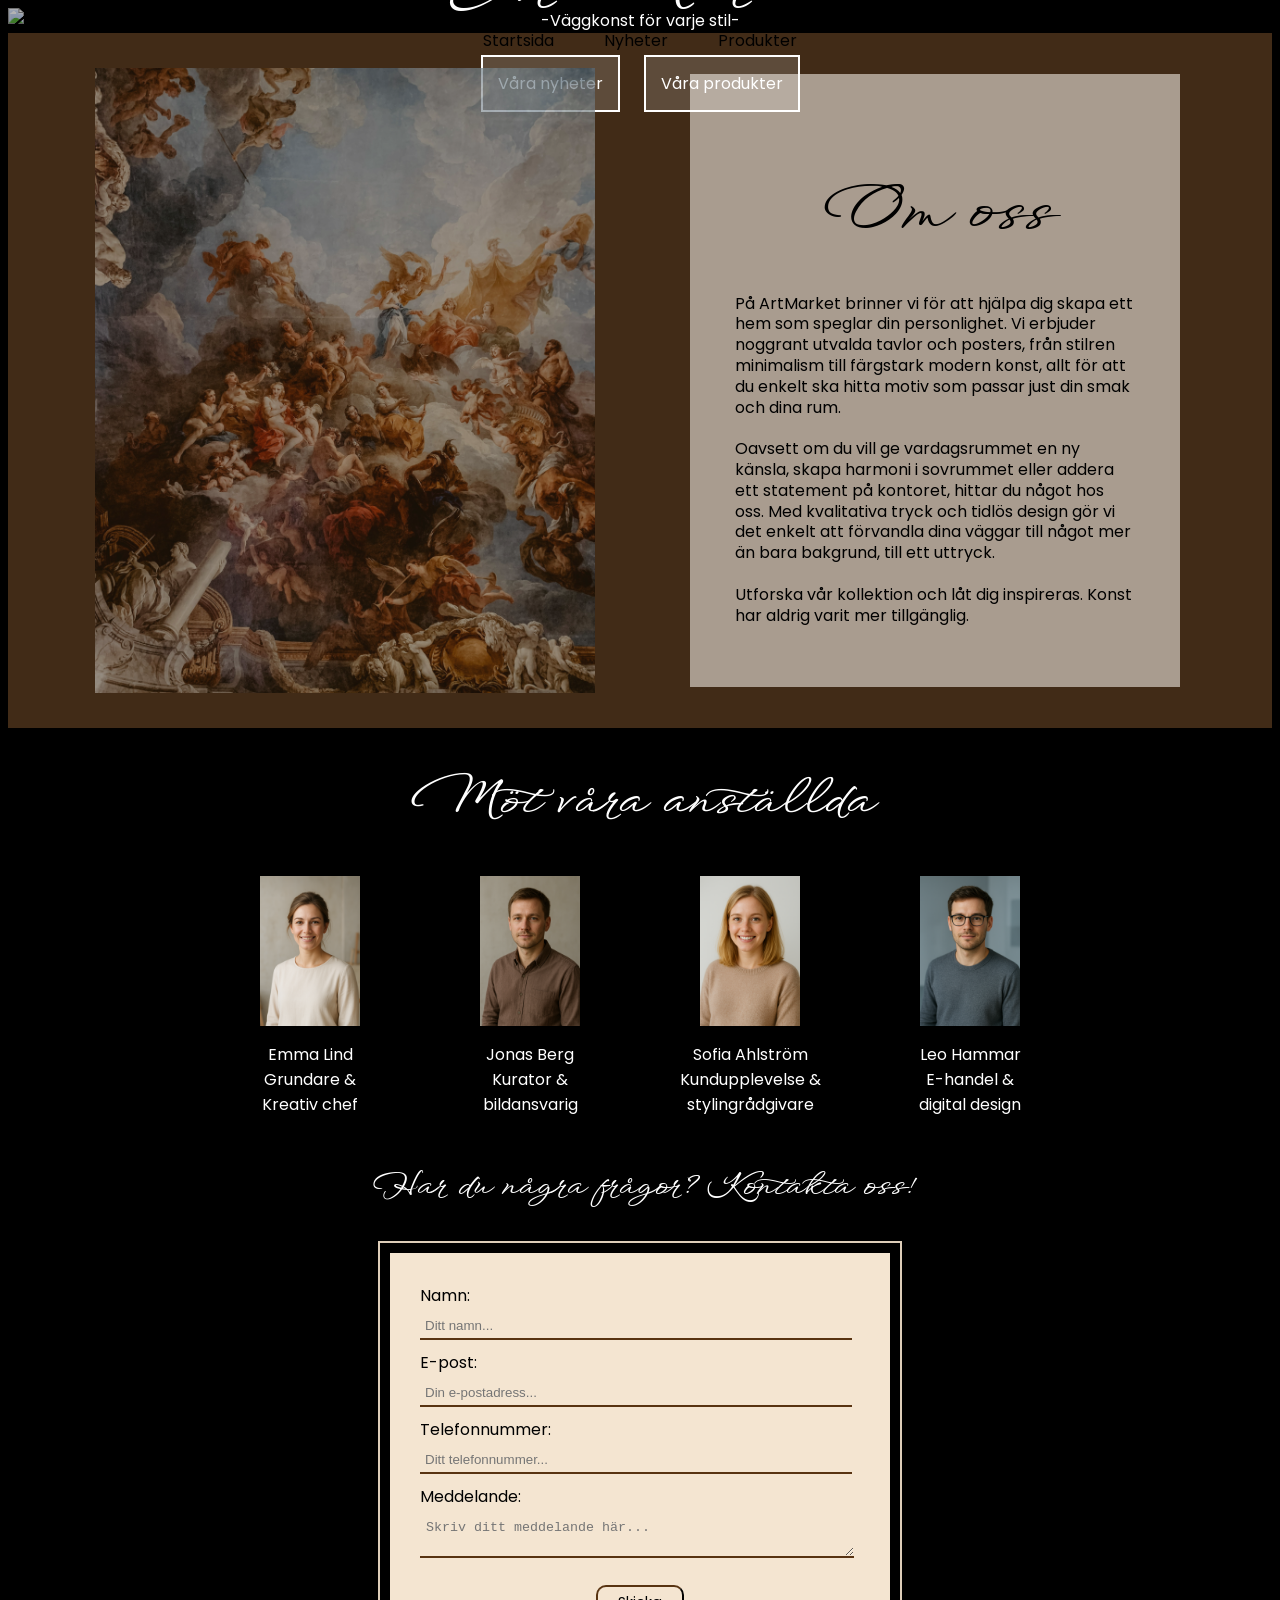
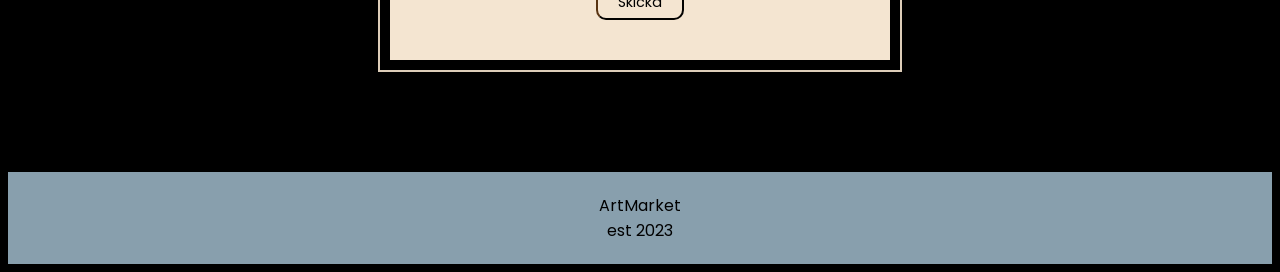
==== index.html @ ad664b10 "anpassningar gjorda med css för flexibilitet i skärmstorlek" ====
<!DOCTYPE html>
<html lang="sv">

<head>
    <meta charset="UTF-8">
    <meta name="viewport" content="width=device-width, initial-scale=1.0">
    <link rel="stylesheet" href="styles.css">
    <title>ArtMarket | Startsida</title>
<link rel="preconnect" href="https://fonts.googleapis.com">
<link rel="preconnect" href="https://fonts.gstatic.com" crossorigin>
<link href="https://fonts.googleapis.com/css2?family=Poppins:ital,wght@0,100;0,200;0,300;0,400;0,500;0,600;0,700;0,800;0,900;1,100;1,200;1,300;1,400;1,500;1,600;1,700;1,800;1,900&family=WindSong:wght@400;500&display=swap" rel="stylesheet">
</head>

<body>


    <div id="headerDiv">
        <img src="/images/header-Webshop.jpg" alt="Konstverk på berg och skog">
        
    <nav id="headMenu">
        <ul>
            <li><a href="/index.html">Startsida</a></li>
            <li><a href="/news.html">Nyheter</a></li>
            <li><a href="/products.html">Produkter</a></li>
        </ul>
    </nav>

    <div id="headerText">
    <h1>ArtMarket</h1>
    <p>-Väggkonst för varje stil-</p>

    <div id="headButtons">
        <a href="/news.html">Våra nyheter</a>
    <a href="/products.html">Våra produkter</a>
    </div>
    </div>
    </div>

    <div id="about">
        <img src="/images/aboutImage.jpg" alt="Konstverk">

        <div id="aboutText">
        <h2>Om oss</h2>
        <p>På ArtMarket brinner vi för att hjälpa dig skapa ett hem som speglar din personlighet. 
        Vi erbjuder noggrant utvalda tavlor och posters, från stilren minimalism till färgstark modern konst,
        allt för att du enkelt ska hitta motiv som passar just din smak och dina rum.<br>
        <br> Oavsett om du vill ge vardagsrummet en ny känsla, skapa harmoni i sovrummet eller addera ett
        statement på kontoret, hittar du något hos oss. Med kvalitativa tryck och tidlös design gör 
        vi det enkelt att förvandla dina väggar till något mer än bara bakgrund, till ett uttryck. <br>
        <br> Utforska vår kollektion och låt dig inspireras. Konst har aldrig varit mer tillgänglig.</p>
        </div>
    </div>

    <div id="employees">
        <h2>Möt våra anställda</h2>
        <div id="presentation">
        <div class="employee">
            <img src="images/employee1.png">
            <p>Emma Lind <br> Grundare &<br> Kreativ chef</p>
         
        </div>

        <div class="employee">
            <img src="images/employee2.png">
            <p>Jonas Berg <br> Kurator &<br> bildansvarig</p>
        
        </div>

                <div class="employee">
            <img src="images/employee3.png">
            <p>Sofia Ahlström <br> Kundupplevelse &<br> stylingrådgivare</p>

        </div>

                <div class="employee">
            <img src="images/employee4.png">
            <p>Leo Hammar <br> E-handel &<br> digital design</p>

        </div>
    </div>
</div>

<div id="contactForm">
    <h3>Har du några frågor? Kontakta oss!</h3>

    <form>
        <div id="formContent">
        <label for="name">Namn:</label><br>
        <input type="text" name="name" placeholder="Ditt namn..."><br>

        <label for="email">E-post:</label><br>
        <input type="email" name="email" placeholder="Din e-postadress..."><br>

        <label for="tel">Telefonnummer:</label><br>
        <input type="tel" name="tel" placeholder="Ditt telefonnummer..."><br>

        <label for="message">Meddelande:</label><br>
        <textarea name="message" placeholder="Skriv ditt meddelande här..."></textarea><br>

        <button>Skicka</button>
        </div>
    </form>
</div>
    <footer>
        <p>ArtMarket <br> est 2023</p>
    </footer>
</body>
</html>
---- styles.css ----
/*Inställningar för hela sidan*/
body {
    background-color: black;
    font-family: "Poppins", sans-serif;
}

/*Design av header-bilden*/
#headerDiv img {
    width: 100%;
    opacity: 0.7;
    display: block;
}

#headerDiv {
    position: relative;
}

#headerDiv #headerText {
    position: absolute;
    inset: 0;
    display: flex;
    flex-direction: column;
    align-items: center;
    justify-content: center;
    gap: 18px;
    text-align: center;
    padding: 20px;
}

#headerDiv h1 {
    color: white;
    font-family: "WindSong", cursive;
    font-weight: 500;
    font-style: normal;
    font-size: 400%;
    margin: 0;
}

#headerDiv p {
color: white;
margin: 0;
margin-top: -40px;
}

/*Design av menyn*/
#headMenu {
    position: absolute;
    top: 20px;
    width: 100%;
    left: 0;
    display: flex;
    justify-content: center;
    z-index: 1;
}

#headMenu ul {
    list-style-type: none;
    margin: 0;
    padding: 0;
    display: flex;
    gap: 50px;
}

#headMenu a {
    color: black;
    text-decoration: none;
    font-size: 100%;
}

#headMenu ul a:hover {
text-decoration: underline;
text-underline-offset: 10px;
}

/*Design för knappar i header*/
#headButtons a{
    text-decoration: none;
    color: white;
    padding: 15px;
    border: 2px solid white;
    background-color: rgb(255, 255, 255, 0.15);
    margin: 10px;
}

#headButtons a:hover {
    background-color: rgb(255, 255, 255, 0.3);
}

#headButtons {
    margin: 20px;
}

/*Design av text om företag på startsida*/
#about {
    background-color: rgba(214, 143, 77, 0.3);
    padding: 10px;
    display: flex;
    align-items: center;
    justify-content: center;
    gap: 40px;
    margin: 0 auto;
    flex-wrap: nowrap;
}

#about h2 {
    text-align: center;
    font-family: "WindSong", cursive;
    font-weight: 500;
    font-style: normal;
    font-size: 400%;
    color:black;
    margin-top: 50px;
    margin-bottom: 35px;
}

#about p {
    line-height: 130%;
}

#about img {
    width: 500px;
    margin: 25px;
    opacity: 70%;
    height: auto;
}

#aboutText {
    width: 400px;
    margin: 30px;
    padding: 45px;
    background-color: rgba(255, 250, 243, 0.55);
}

/*Presentation av anställda*/
#presentation img{
    width: 50%;
    margin: 0 auto;
    
}

#presentation {
    display: flex;
    gap: 20px;
    justify-content: center;
    color: white;
    flex-wrap: wrap;
}

.employee {
    width: 200px;
}

#presentation div {
    display: flex;
    flex-direction: column;
    align-items: center;
    text-align: center;
}

#employees h2{
    text-align: center;
    color: white;
    font-family: "WindSong", cursive;
    font-weight: 500;
    font-style: normal;
    font-size: 300%;
}

/*Design av kontaktformulär*/
#contactForm h3{
    color: white;
    font-family: "WindSong", cursive;
    font-weight: 500;
    font-style: normal;
    font-size: 200%;
    text-align: center;
}

#contactForm form{
    width: 500px;
    margin: 0 auto;
    padding: 10px;
    border: 2px solid rgb(222, 206, 185);
}

#formContent {
    background-color: rgb(244, 229, 209);
    padding: 30px;
}

#formContent input{
    width: 96%;
    padding: 5px;
    margin-bottom: 10px;
    margin-top: 5px;
    border: none;
    border-bottom: 2px solid rgb(88, 51, 17);
    background-color: rgb(244, 229, 209);
}

#formContent textarea {
    width: 96%;
    padding: 6px;
    margin-bottom: 10px;
    margin-top: 5px;
    border: none;
    border-bottom: 2px solid rgb(88, 51, 17);
    background-color: rgb(244, 229, 209);
}

#formContent button {
    width: 20%;
    padding: 5px;
    border-radius: 10px;
    border-color: rgb(88, 51, 17);
    display: block;
    margin: 10px auto;
    background-color: rgb(244, 229, 209);
     font-family: "Poppins", sans-serif;
     font-size: 90%;

}

#formContent button:hover {
    background-color: rgb(179, 159, 133);
    cursor: pointer;
}

/*Design av footer*/
footer {
    background-color: rgb(136, 159, 173);
    margin-top: 100px;
    text-align: center;
    padding: 5px;
}


/**/
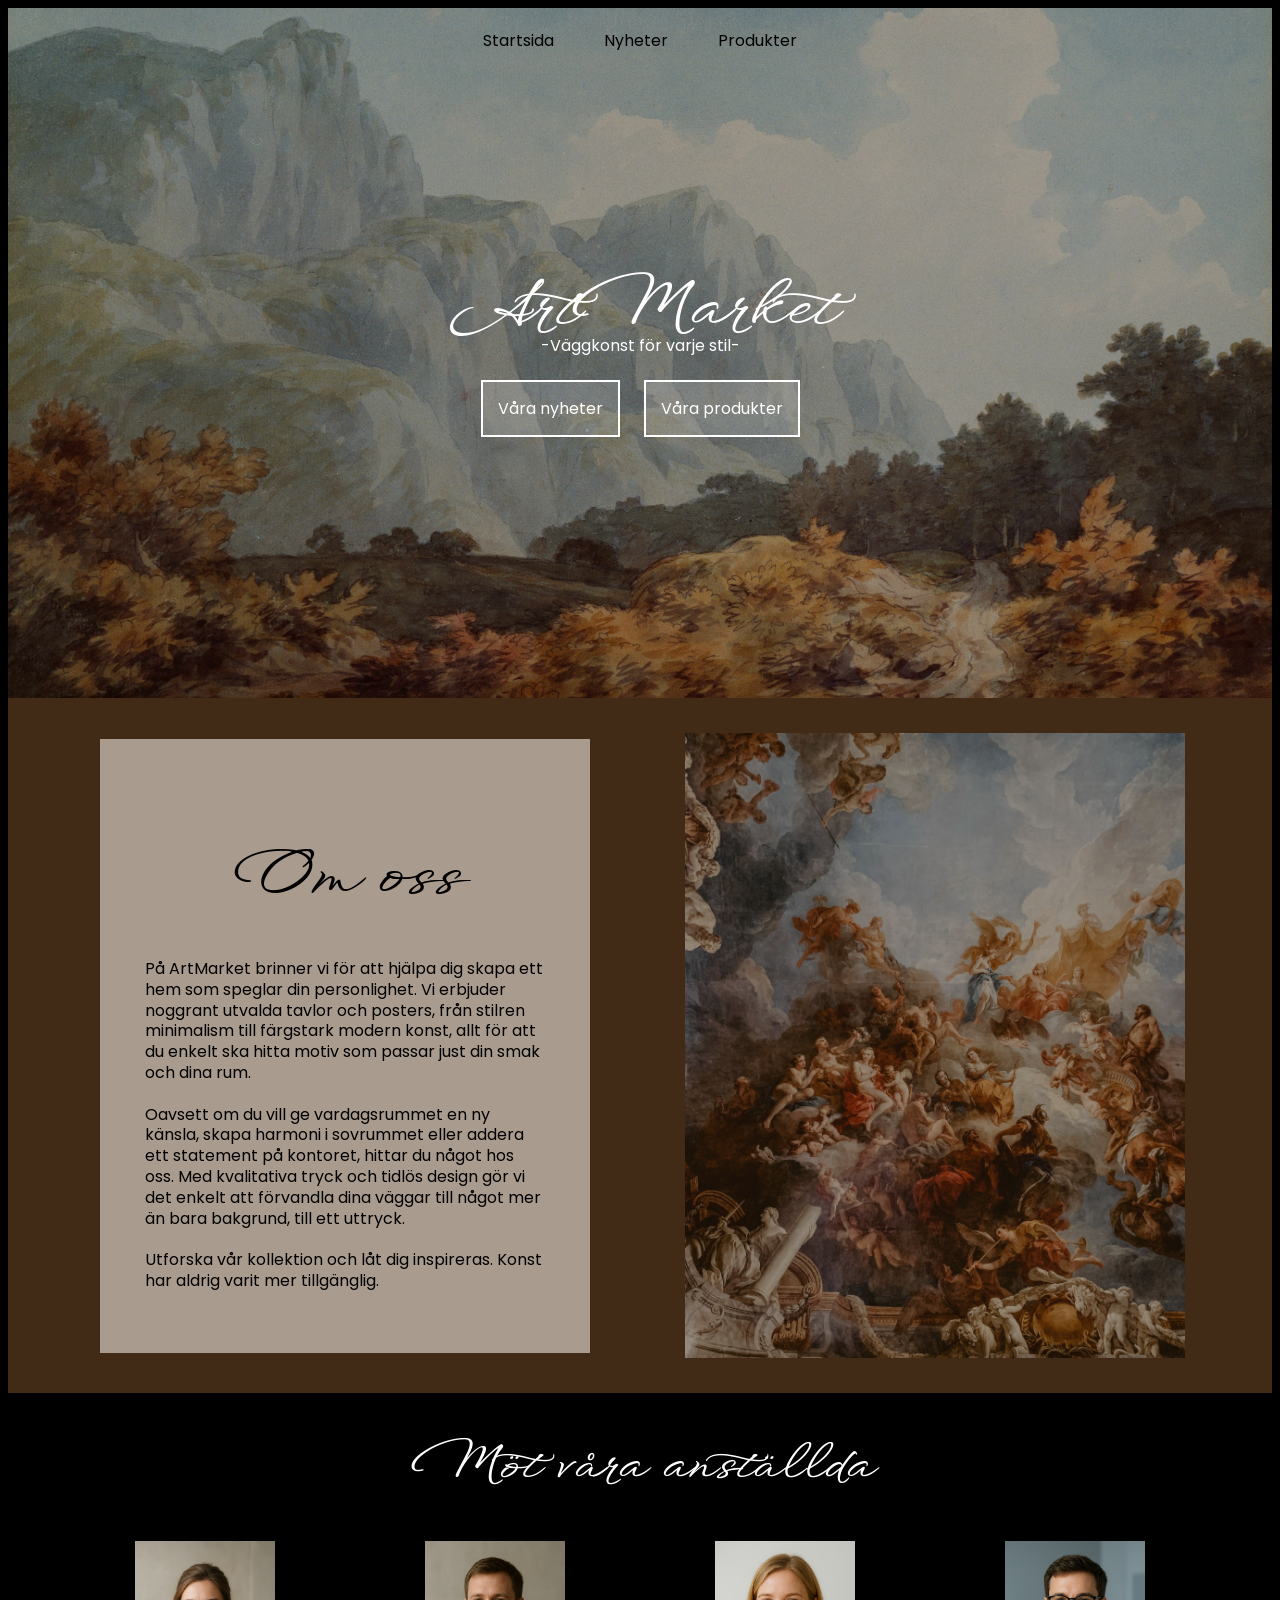
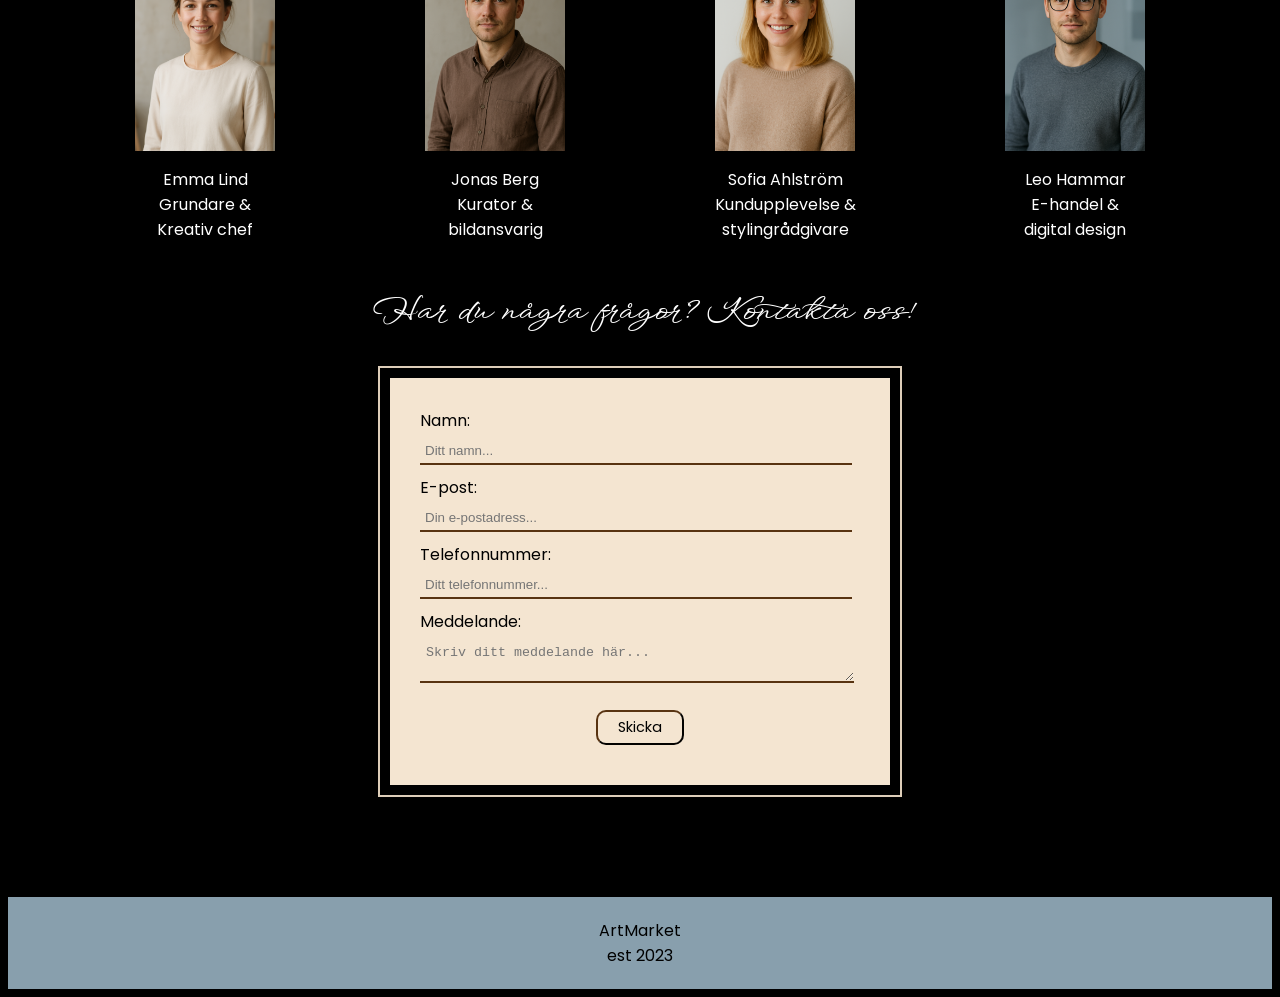
==== commit 7c67cc9c: "Anpassningar gjorda för olika skärmstorlekar samt hamburgermeny tillagd" ====
--- a/index.html
+++ b/index.html
@@ -4,26 +4,38 @@
 <head>
     <meta charset="UTF-8">
     <meta name="viewport" content="width=device-width, initial-scale=1.0">
-    <link rel="stylesheet" href="styles.css">
+    <link rel="stylesheet" href="css/styles.css">
     <title>ArtMarket | Startsida</title>
 <link rel="preconnect" href="https://fonts.googleapis.com">
 <link rel="preconnect" href="https://fonts.gstatic.com" crossorigin>
 <link href="https://fonts.googleapis.com/css2?family=Poppins:ital,wght@0,100;0,200;0,300;0,400;0,500;0,600;0,700;0,800;0,900;1,100;1,200;1,300;1,400;1,500;1,600;1,700;1,800;1,900&family=WindSong:wght@400;500&display=swap" rel="stylesheet">
+<link rel="stylesheet" href="https://fonts.googleapis.com/css2?family=Material+Symbols+Outlined" />
+
 </head>
 
 <body>
 
 
     <div id="headerDiv">
-        <img src="/images/header-Webshop.jpg" alt="Konstverk på berg och skog">
+        <img src="/images/header-artMarket.jpg" alt="Konstverk på berg och skog">
         
     <nav id="headMenu">
-        <ul>
+
+                <div id="mobileMenu">
+            <button id="menuButton">Meny<span id="menuIcon" class="material-symbols-outlined">menu</span></button>
+        </div>
+        
+        <div id="menuLinks">
+                   <ul>
             <li><a href="/index.html">Startsida</a></li>
             <li><a href="/news.html">Nyheter</a></li>
             <li><a href="/products.html">Produkter</a></li>
         </ul>
-    </nav>
+        </div>
+ 
+
+        
+    </nav>   
 
     <div id="headerText">
     <h1>ArtMarket</h1>
@@ -37,7 +49,7 @@
     </div>
 
     <div id="about">
-        <img src="/images/aboutImage.jpg" alt="Konstverk">
+        
 
         <div id="aboutText">
         <h2>Om oss</h2>
@@ -49,6 +61,8 @@
         vi det enkelt att förvandla dina väggar till något mer än bara bakgrund, till ett uttryck. <br>
         <br> Utforska vår kollektion och låt dig inspireras. Konst har aldrig varit mer tillgänglig.</p>
         </div>
+
+<img src="/images/aboutImage.jpg" alt="Konstverk">
     </div>
 
     <div id="employees">
@@ -104,5 +118,7 @@
     <footer>
         <p>ArtMarket <br> est 2023</p>
     </footer>
+
+    <script src="/js/menuFunction.js"></script>
 </body>
 </html>
--- a/css/styles.css
+++ b/css/styles.css
@@ -0,0 +1,474 @@
+/*Inställningar för hela sidan*/
+body {
+    background-color: black;
+    font-family: "Poppins", sans-serif;
+}
+
+/*Design av header-bilden*/
+#headerDiv img {
+    width: 100%;
+    opacity: 0.7;
+    display: block;
+}
+
+#headerDiv {
+    position: relative;
+}
+
+#headerDiv #headerText {
+    position: absolute;
+    inset: 0;
+    display: flex;
+    flex-direction: column;
+    align-items: center;
+    justify-content: center;
+    gap: 18px;
+    text-align: center;
+    padding: 20px;
+}
+
+#headerDiv h1 {
+    color: white;
+    font-family: "WindSong", cursive;
+    font-weight: 500;
+    font-style: normal;
+    font-size: 400%;
+    margin: 0;
+}
+
+#headerDiv p {
+color: white;
+margin: 0;
+margin-top: -40px;
+}
+
+/*Design av menyn*/
+#headMenu {
+    position: absolute;
+    top: 20px;
+    width: 100%;
+    left: 0;
+    display: flex;
+    justify-content: center;
+    z-index: 1;
+}
+
+#headMenu ul {
+    list-style-type: none;
+    margin: 0;
+    padding: 0;
+    display: flex;
+    gap: 50px;
+}
+
+#headMenu a {
+    color: black;
+    text-decoration: none;
+    font-size: 100%;
+}
+
+#headMenu ul a:hover {
+text-decoration: underline;
+text-underline-offset: 10px;
+}
+
+/*Design för knappar i header*/
+#headButtons a{
+    text-decoration: none;
+    color: white;
+    padding: 15px;
+    border: 2px solid white;
+    background-color: rgb(255, 255, 255, 0.15);
+    margin: 10px;
+}
+
+#headButtons a:hover {
+    background-color: rgb(255, 255, 255, 0.3);
+}
+
+#headButtons {
+    margin: 20px;
+}
+
+/*Design av text om företag på startsida*/
+#about {
+    background-color: rgba(214, 143, 77, 0.3);
+    padding: 10px;
+    display: flex;
+    align-items: center;
+    justify-content: center;
+    gap: 40px;
+    margin: 0 auto;
+    flex-wrap: nowrap;
+}
+
+#about h2 {
+    text-align: center;
+    font-family: "WindSong", cursive;
+    font-weight: 500;
+    font-style: normal;
+    font-size: 400%;
+    color:black;
+    margin-top: 50px;
+    margin-bottom: 35px;
+}
+
+#about p {
+    line-height: 130%;
+}
+
+#about img {
+    width: 500px;
+    margin: 25px;
+    opacity: 70%;
+    height: auto;
+}
+
+#aboutText {
+    width: 400px;
+    margin: 30px;
+    padding: 45px;
+    background-color: rgba(255, 250, 243, 0.55);
+}
+
+/*Presentation av anställda*/
+#presentation img{
+    width: 50%;
+    margin: 0 auto;
+    
+}
+
+#presentation {
+    display: flex;
+    gap: 10px;
+    justify-content: center;
+    color: white;
+    flex-wrap: wrap;
+}
+
+.employee {
+    width: 280px;
+}
+
+#presentation div {
+    display: flex;
+    flex-direction: column;
+    align-items: center;
+    text-align: center;
+}
+
+#employees h2{
+    text-align: center;
+    color: white;
+    font-family: "WindSong", cursive;
+    font-weight: 500;
+    font-style: normal;
+    font-size: 300%;
+}
+
+/*Design av kontaktformulär*/
+#contactForm h3{
+    color: white;
+    font-family: "WindSong", cursive;
+    font-weight: 500;
+    font-style: normal;
+    font-size: 200%;
+    text-align: center;
+}
+
+#contactForm form{
+    width: 500px;
+    margin: 0 auto;
+    padding: 10px;
+    border: 2px solid rgb(222, 206, 185);
+}
+
+#formContent {
+    background-color: rgb(244, 229, 209);
+    padding: 30px;
+}
+
+#formContent input{
+    width: 96%;
+    padding: 5px;
+    margin-bottom: 10px;
+    margin-top: 5px;
+    border: none;
+    border-bottom: 2px solid rgb(88, 51, 17);
+    background-color: rgb(244, 229, 209);
+}
+
+#formContent textarea {
+    width: 96%;
+    padding: 6px;
+    margin-bottom: 10px;
+    margin-top: 5px;
+    border: none;
+    border-bottom: 2px solid rgb(88, 51, 17);
+    background-color: rgb(244, 229, 209);
+}
+
+#formContent button {
+    width: 20%;
+    padding: 5px;
+    border-radius: 10px;
+    border-color: rgb(88, 51, 17);
+    display: block;
+    margin: 10px auto;
+    background-color: rgb(244, 229, 209);
+     font-family: "Poppins", sans-serif;
+     font-size: 90%;
+
+}
+
+#formContent button:hover {
+    background-color: rgb(179, 159, 133);
+    cursor: pointer;
+}
+
+/*Design av footer*/
+footer {
+    background-color: rgb(136, 159, 173);
+    margin-top: 100px;
+    text-align: center;
+    padding: 5px;
+}
+
+/*Design av nyhetsflöde*/
+#newsList {
+    display: flex;
+    flex-direction: column;
+    margin: 20px;
+}
+
+.news {
+    background-color: blanchedalmond;
+    display: flex;
+    padding: 10px;
+    width: 700px;
+    margin: 0 auto;
+    margin-top: 40px;
+}
+
+.news img {
+    width: 170px;
+    height: auto;
+    margin: 10px;
+}
+
+.newsText {
+    border-left: 2px solid rgb(88, 51, 17);
+    padding: 10px;
+}
+
+.newsText h2 {
+    margin-top: -10px;
+    font-weight: 300;
+}
+
+.newsText .newsDate {
+    text-align: right;
+    padding-top: 10px;
+    color: rgb(88, 51, 17);
+}
+
+/*Design av produkter*/
+#products img {
+    width: 170px;
+    padding: 10px;
+    border: 2px solid white;
+
+}
+
+#products {
+    color: white;
+    display: grid;
+    grid-template-columns: repeat(3, 1fr);
+    gap: 60px;
+    max-width: 800px;
+    margin: 0 auto;
+    margin-top: 50px;
+}
+
+.product {
+    text-align: center;
+    padding: 20px;
+}
+
+/*Dölj menyikon*/
+#mobileMenu {
+    display: none;
+}
+
+
+/*Anpassningar till olika skärmstorlekar*/
+@media (min-width: 1800px) {
+
+    #headerDiv h1 {
+        font-size: 700%;
+    }
+
+    #headMenu {
+        font-size: 130%;
+    }
+
+    #about img {
+        width: 690px;
+    }
+
+    #aboutText {
+        width: 600px;
+        height: 780px;
+        font-size: 120%;
+    }
+
+    .employee {
+        width: 350px;
+    }
+
+    #contactForm form {
+        width: 900px;
+    }
+
+    .news {
+        width: 900px;
+    }
+
+    #products {
+        grid-template-columns: repeat(2, 1fr);
+    }
+
+    #products img{
+        width: 250px;
+    }
+}
+
+
+@media (max-width: 1200px) {
+
+    #about {
+        flex-direction: column;
+    }
+
+    #about img {
+        width: 490px;
+        margin-top: -60px;
+    }
+
+    #aboutText {
+        width: 400px;
+    }
+
+    .employee {
+        width: 250px;
+        margin: 0 auto;
+        
+    }
+
+    #presentation {
+        display: grid;
+        grid-template-columns: repeat(2, 300px);
+    }
+
+    .news {
+        width: 600px;
+    }
+
+    #products {
+        grid-template-columns: repeat(2, 1fr);
+    }
+    
+}
+
+@media (max-width: 800px) {
+
+    .news img {
+        width: 150px;
+        height: 120px;
+    }
+
+    .news {
+        width: 400px;
+    }
+
+    #headerDiv h1 {
+        font-size: 300%;
+        margin-top: 20px;
+    }
+
+    #mobileMenu {
+        display: block;
+    }
+
+    #menuIcon {
+        vertical-align: middle;
+        margin-left: 10px;
+        margin-top: -2px;
+    }
+
+    #headMenu {
+        flex-direction: column;
+        text-align: right;
+    }
+
+    #headMenu button {
+        background-color: transparent;
+        border: 2px solid white;
+        padding: 10px;
+        border-radius: 10px;
+        color: white;
+        margin-right: 15px;
+    }
+
+    #headMenu button:hover {
+        cursor: pointer;
+        background-color: rgb(245, 243, 243, 0.3);
+    }
+
+    #headMenu ul{
+        flex-direction: column;
+        background-color: rgb(209, 169, 118);
+        text-align: center;
+        padding: 20px;
+    }
+
+    #menuLinks {
+                display: none;
+    }
+
+}
+
+@media (max-width: 600px) {
+
+    #about img {
+        width: 390px;
+    }
+
+    #aboutText {
+        width: 300px;
+    }
+
+    #employees {
+        width: 80%;
+        margin: 0 auto;
+    }
+
+    #contactForm {
+        width: 80%;
+        margin: 0 auto;
+    }
+
+    #contactForm form {
+        width: 380px;
+        margin: 0 auto;
+    }
+
+    #products img {
+        width: 130px;
+    }
+}
+
+
+
+
+
